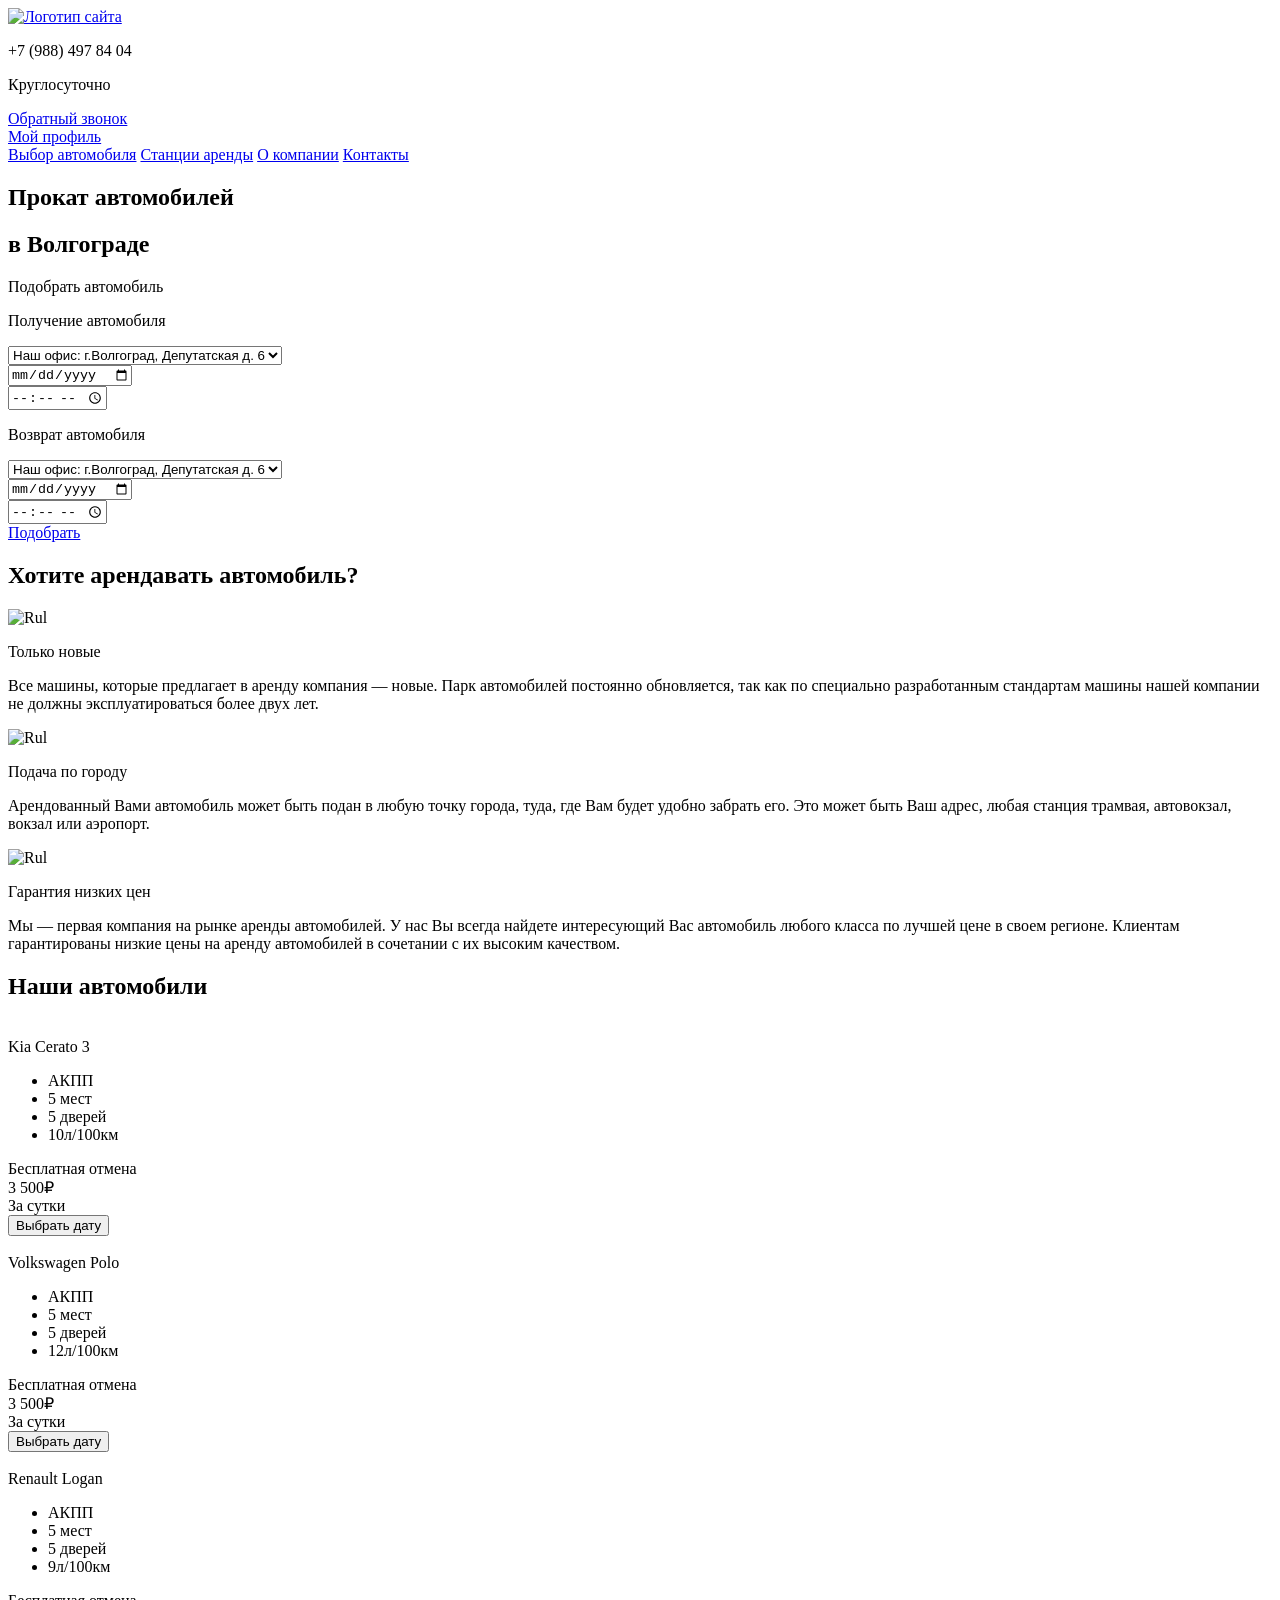
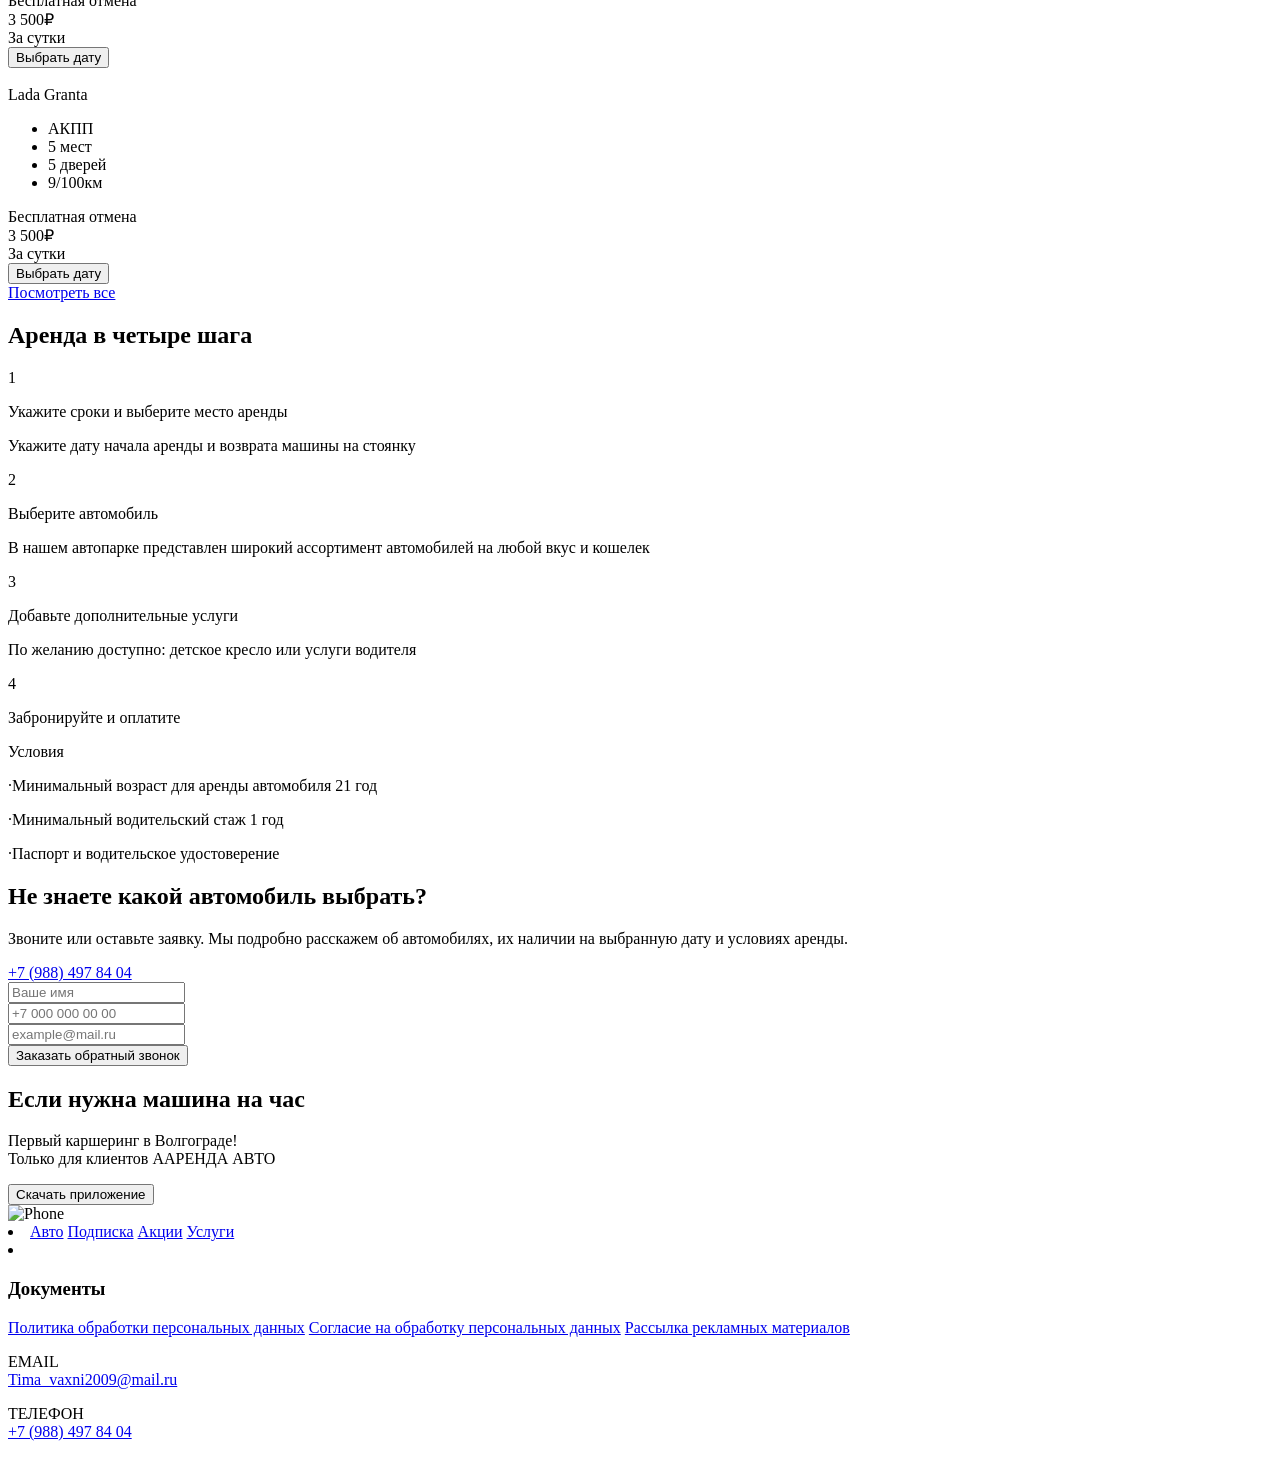
==== практик/html/index.html @ d86d51ca "Add files via upload" ====
<!DOCTYPE html>
<html lang="en">

<head>
    <meta charset="UTF-8">
    <meta name="viewport" content="width=device-width, initial-scale=1.0">
    <link rel="stylesheet" href="/CSS/css.css">
    <link rel="preconnect" href="https://fonts.googleapis.com">
    <link rel="preconnect" href="https://fonts.gstatic.com" crossorigin>
    <link href="https://fonts.googleapis.com/css2?family=Montserrat:ital,wght@0,100..900;1,100..900&display=swap" rel="stylesheet">
    <title>Главная страница</title>
</head>
<body class="body">
    <header class="header">
        <div class="header-container container">
            <div class="header__inner">
                <div class="header__innerleft-right">
                    <div class="header__inner-left">
                        <div class="header__logo">
                            <a href="/HTML/Index.html" class="header__logoLink">
                                <img src="/PNG/Logo.png" alt="Логотип сайта" class="header-logoImg">
                            </a>
                        </div>
                    </div>
                    <div class="header__inner-right">
                        <div class="header__inner-number">
                            <p class="header__number">+7 (988) 497 84 04<p class="header__numberr">Круглосуточно</p>
                        </div>
                        <div class="header__inner-backcall">
                            <a href="tel:+79884978404" class="header-backcall">Обратный звонок</a>
                        </div>
                        <div class="header__inner-profile">
                            <a href="/" class="header-profile">Мой профиль</a>
                        </div>
                    </div>
                </div>
                <div class="header__inner-down">
                    <div class="header_down">
                        <a href="/" class="header_down-text">Выбор автомобиля</a>
                        <a href="/" class="header_down-text">Станции аренды</a>
                        <a href="/" class="header_down-text">О компании</a>
                        <a href="/" class="header_down-text">Контакты</a>
                    </div>
                </div>
            </div>
        </div>
    </header>
    <main class="main">
        <section class="auto">
            <div class="auto__inner">
                <div class="auto__inner-nadpis">
                    <h2 class="auto-nadpis">Прокат автомобилей<br><h2 class="auto-napis2">в Волгограде</h2>
                </div>
                <div class="auto__inner-auto">
                    <div class="auto-Title">
                        <p class="auto---Title">Подобрать автомобиль</p>
                    </div>
                    <div class="auto__inner-m">
                        <div class="auto-itemTitle">
                            <p class="auto--itemTitle">Получение автомобиля</p>
                        </div>
                        <div class="auto-item">
                            <div class="auto-itemPlace">
                                <select id="addressSelect" class="styled-select">
                                    <option value="1">Наш офис: г.Волгоград, Депутатская д. 6</option>
                                    <option value="2">Остановка менделеева</option>
                                    <option value="3">Корпус ВТК на металлургов</option>
                                    <option value="4">Аэропорт</option>
                                    <option value="5">Дома Сани и Максима</option>
                                </select>
                            </div>
                            <div class="itemDate">
                                <input type="date" name="birthdate" class="input">
                            </div>
                            <div class="itemTime">
                                <input type="time" name="appointment" class="input">
                            </div>
                        </div>
                        <div class="auto---itemTitle">
                            <div class="auto-itemTitle">
                                <p class="auto--itemTitle">Возврат автомобиля</p>
                            </div>
                            <div class="auto-item">
                                <div class="auto-itemPlace">
                                    <select id="addressSelec" class="styled-select">
                                        <option value="1">Наш офис: г.Волгоград, Депутатская д. 6</option>
                                        <option value="2">Остановка менделеева</option>
                                        <option value="3">Корпус ВТК на металлургов</option>
                                        <option value="4">Аэропорт</option>
                                        <option value="5">Дома Сани и Максима</option>
                                    </select>
                                </div>
                                <div class="itemDate">
                                    <input type="date" name="birthdate" class="input">
                                </div>
                                <div class="itemTime">
                                    <input type="time" name="appointment" class="input">
                                </div>
                            </div>
                        </div>
                    </div>
                    <div class="auto-Select">
                            <a href="/" class="Itemselect">Подобрать</a>
                        </div>
                </div>
            </div>
        </section>
        <section class="arenda">
            <div class="arenda-inner">
                <div class="arenda-top">
                    <h2 class="arenda-topitem">Хотите арендавать автомобиль?</h2>
                </div>
                <div class="arenda-innerbottom">
                    <div class="arenda-bootom">
                        <div class="arenda1">
                            <div class="arenda1-top">
                                <img src="/PNG/Rul.png" alt="Rul" class="arenda1-topimg">
                            </div>
                            <div class="arenda1-bottom">
                                <div class="arenda1-Item">
                                    <p class="arenda1-Iteme">Только новые</p>
                                </div>
                                <div class="arenda1-Itemtitle">
                                    <p class="arenda1-Itemetitle">Все машины, которые предлагает в аренду компания — новые. Парк автомобилей постоянно обновляется, так как по специально разработанным стандартам машины нашей компании не должны эксплуатироваться более двух лет.</p>
                                </div>
                            </div>
                        </div>
                        <div class="arenda2">
                            <div class="arenda1-top">
                                <img src="/PNG/Map.png" alt="Rul" class="arenda1-topimg">
                            </div>
                            <div class="arenda1-bottom">
                                <div class="arenda1-Item">
                                    <p class="arenda1-Iteme">Подача по городу</p>
                                </div>
                                <div class="arenda1-Itemtitle">
                                    <p class="arenda1-Itemetitle">Арендованный Вами автомобиль может быть подан в любую точку города, туда, где Вам будет удобно забрать его. Это может быть Ваш адрес, любая станция трамвая, автовокзал, вокзал или аэропорт.</p>
                                </div>
                            </div>
                        </div>
                        <div class="arenda3">
                            <div class="arenda1-top">
                                <img src="/PNG/Money.png" alt="Rul" class="arenda1-topimg">
                            </div>
                            <div class="arenda1-bottom">
                                <div class="arenda1-Item">
                                    <p class="arenda1-Iteme">Гарантия низких цен</p>
                                </div>
                                <div class="arenda1-Itemtitle">
                                    <p class="arenda1-Itemetitle">Мы — первая компания на рынке аренды автомобилей. У нас Вы всегда найдете интересующий Вас автомобиль любого класса по лучшей цене в своем регионе. Клиентам гарантированы низкие цены на аренду автомобилей в сочетании с их высоким качеством.</p>
                                </div>
                            </div>
                        </div>
                    </div>
                </div>
            </div>
        </section>
        <section class="car">
            <div class="cars-section">
    <h1 class="section-title">Наши автомобили</h1>
    <div class="cars-grid">
        <div class="car-card">
            <img src="/PNG/Car1.png" alt="" class="carimg">
            <div class="cc">
                <div class="car-name">Kia Cerato 3</div>
                <ul class="car-features">
                    <li class="c">АКПП</li>
                    <li class="c">5 мест</li>
                    <li class="c">5 дверей</li>
                    <li class="c">10л/100км</li>
                </ul>
            </div>
            <div class="xx">
                <div class="free-cancel">Бесплатная отмена</div>
                <div class="x">
                    <div class="price">3 500₽</div>
                    <div class="price-per-day">За сутки</div>
                </div>
            </div>
            <button class="choose-btn">Выбрать дату</button>
        </div>
        <div class="car-card">
            <img src="/PNG/Car2.png" alt="" class="carimg">
            <div class="cc">
                <div class="car-name">Volkswagen Polo</div>
                <ul class="car-features">
                    <li class="c">АКПП</li>
                    <li class="c">5 мест</li>
                    <li class="c">5 дверей</li>
                    <li class="c">12л/100км</li>
                </ul>
            </div>
            <div class="xx">
                <div class="free-cancel">Бесплатная отмена</div>
                <div class="x">
                    <div class="price">3 500₽</div>
                    <div class="price-per-day">За сутки</div>
                </div>
            </div>
            <button class="choose-btn">Выбрать дату</button>
        </div>
        <div class="car-card">
            <img src="/PNG/Car3.png" alt="" class="carimg">
            <div class="cc">
                <div class="car-name">Renault Logan</div>
                <ul class="car-features">
                    <li class="c">АКПП</li>
                    <li class="c">5 мест</li>
                    <li class="c">5 дверей</li>
                    <li class="c">9л/100км</li>
                </ul>
            </div>
            <div class="xx">
                <div class="free-cancel">Бесплатная отмена</div>
                <div class="x">
                    <div class="price">3 500₽</div>
                    <div class="price-per-day">За сутки</div>
                </div>
            </div>
            <button class="choose-btn">Выбрать дату</button>
        </div>
        <div class="car-card">
            <img src="/PNG/Car4.png" alt="" class="carimg">
            <div class="cc">
                <div class="car-name">Lada Granta</div>
                <ul class="car-features">
                    <li class="c">АКПП</li>
                    <li class="c">5 мест</li>
                    <li class="c">5 дверей</li>
                    <li class="c">9/100км</li>
                </ul>
            </div>
            <div class="xx">
                <div class="free-cancel">Бесплатная отмена</div>
                <div class="x">
                    <div class="price">3 500₽</div>
                    <div class="price-per-day">За сутки</div>
                </div>
            </div>
            <button class="choose-btn">Выбрать дату</button>
        </div>
    <div class="view-all-wrapper">
        <a href="/" class="view-all">Посмотреть все</a>
    </div>
</div>
        </section>
        <section class="ysl">
            <div class="ysl__inner">
                <div class="ysl-Title">
                    <h1 class="Titleeee">Аренда в четыре шага</h1>
                </div>
                <div class="ysl-itemTitle">
                    <div class="ysl-itemTitleLeft">
                        <div class="sss">
                            <div class="a">
                                <div class="aa">
                                    <p class="Titleee">1</p>
                                </div>
                                <div class="aaa">
                                    <div class="Title">
                                        <p class="Titlee">Укажите сроки и выберите место аренды</p>
                                    </div>
                                    <div class="ItemTitle">
                                        <p class="dddd">Укажите дату начала аренды и возврата машины на стоянку</p>
                                    </div>
                                </div>
                            </div>
                            <div class="s">
                                <div class="sa">
                                    <p class="Titleee">2</p>
                                </div>
                                <div class="saa">
                                    <div class="Title">
                                        <p class="Titlee">Выберите автомобиль</p>
                                    </div>
                                    <div class="ItemTitle">
                                        <p class="dddd">В нашем автопарке представлен широкий ассортимент автомобилей на любой вкус и кошелек</p>
                                    </div>
                                </div>
                            </div>
                        </div>
                        <div class="ddd">
                            <div class="d">
                                <div class="da">
                                    <p class="Titleee">3</p>
                                </div>
                                <div class="daa">
                                    <div class="Title">
                                        <p class="Titlee">Добавьте дополнительные услуги</p>
                                    </div>
                                    <div class="ItemTitle">
                                        <p class="dddd">По желанию доступно: детское кресло или услуги водителя</p>
                                    </div>
                                </div>
                            </div>
                            <div class="f">
                                <div class="fa">
                                    <p class="Titleee">4</p>
                                </div>
                                <div class="faa">
                                    <div class="Title">
                                        <p class="Titlee">Забронируйте и оплатите</p>
                                    </div>
                                </div>
                            </div>
                        </div>
                    </div>
                    <div class="r"><!--  -->
                        <div class="ysl-itemTitleRight">
                            <div class="ysl-itemTitleRightTitle">
                                <p class="g">Условия</p>
                            </div>
                            <div class="z">
                                <div class="ysl-itemTitleRightItemTitle">
                                    <p class="gg">·Минимальный возраст для аренды автомобиля 21 год</p>
                                    <p class="gg">·Минимальный водительский стаж 1 год</p>
                                    <p class="gg">·Паспорт и водительское удостоверение</p>
                                </div>
                            </div>
                        </div>
                    </div>
                </div>
            </div>
        </section>
        <section class="backcall">
            <div class="callback-section">
                <div class="callbackLeft">
                    <h2 class="callback-title">Не знаете какой автомобиль выбрать?</h2>
                    <p class="callback-desc">
                        Звоните или оставьте заявку. Мы подробно расскажем об автомобилях, их наличии на выбранную дату и условиях аренды.
                    </p>
                    <a href="tel:+79884978404" class="callback-phone">+7 (988) 497 84 04</a>
                </div>
                <div class="form-Right">
                    <form class="callback-form" action="#" method="post">
                        <div class="form-field">
                            <input type="text" id="name" name="name" placeholder="Ваше имя" required>
                        </div>
                        <div class="form-field">
                            <input type="tel" id="phone" name="phone" placeholder="+7 000 000 00 00" required>
                        </div>
                        <div class="form-field">
                            <input type="email" id="email" name="email" placeholder="example@mail.ru" required>
                        </div>
                        <button type="submit" class="callback-btn">Заказать обратный звонок</button>
                    </form>
                </div>
            </div>
        </section>
        <section class="Lend">
            <div class="Lend-Inner">
                <div class="TitleLend">
                    <h2 class="lendTitlee">Если нужна машина на час</h2>
                </div>
                <div class="ItemTitleLend">
                    <p class="LendItemm">Первый каршеринг в Волгограде!<br>Только для клиентов ААРЕНДА АВТО</p>
                </div>
                <div class="BottomLend">
                    <button class="LendBottom">Скачать приложение</button>
                </div>
            </div>
            <div class="LendPix">
                <img src="/PNG/Group 5.png" alt="Phone" class="Lendimg">
            </div>
        </section>
    </main>
    <footer class="footer">
        <div class="footer-container container">
            <nav class="footer-navbar">
                <li class="footer-itemAuto">
                    <a href="/" class="footer-itemLink2">Авто</a>
                    <a href="/" class="footer-itemLink2">Подписка</a>
                    <a href="/" class="footer-itemLink2">Акции</a>
                    <a href="/" class="footer-itemLink2">Услуги</a>
                </li>
                <li class="footer-itemDocuments">
                    <h3 class="footer-itemTitle">Документы</h3>
                    <a href="/" class="footer-itemLink1">Политика обработки персональных данных</a>
                    <a href="/" class="footer-itemLink1">Согласие на обработку персональных данных</a>
                    <a href="/" class="footer-itemLink1">Рассылка рекламных материалов</a>
                </li>
                <div class="footer-itemMail-Phone">
                    <p class="footer-email">EMAIL <br><a href="mailto:Tima_vaxni2009@mail.ru" class="footer-emailLink">Tima_vaxni2009@mail.ru</a></p>
                    <p class="footer-phone">ТЕЛЕФОН <br><a href="tel:+79884978404" class="footer-phoneLink">+7 (988) 497 84 04</a></p>
                </div>
            </nav>
        </div>
    </footer>
</body>
</html>
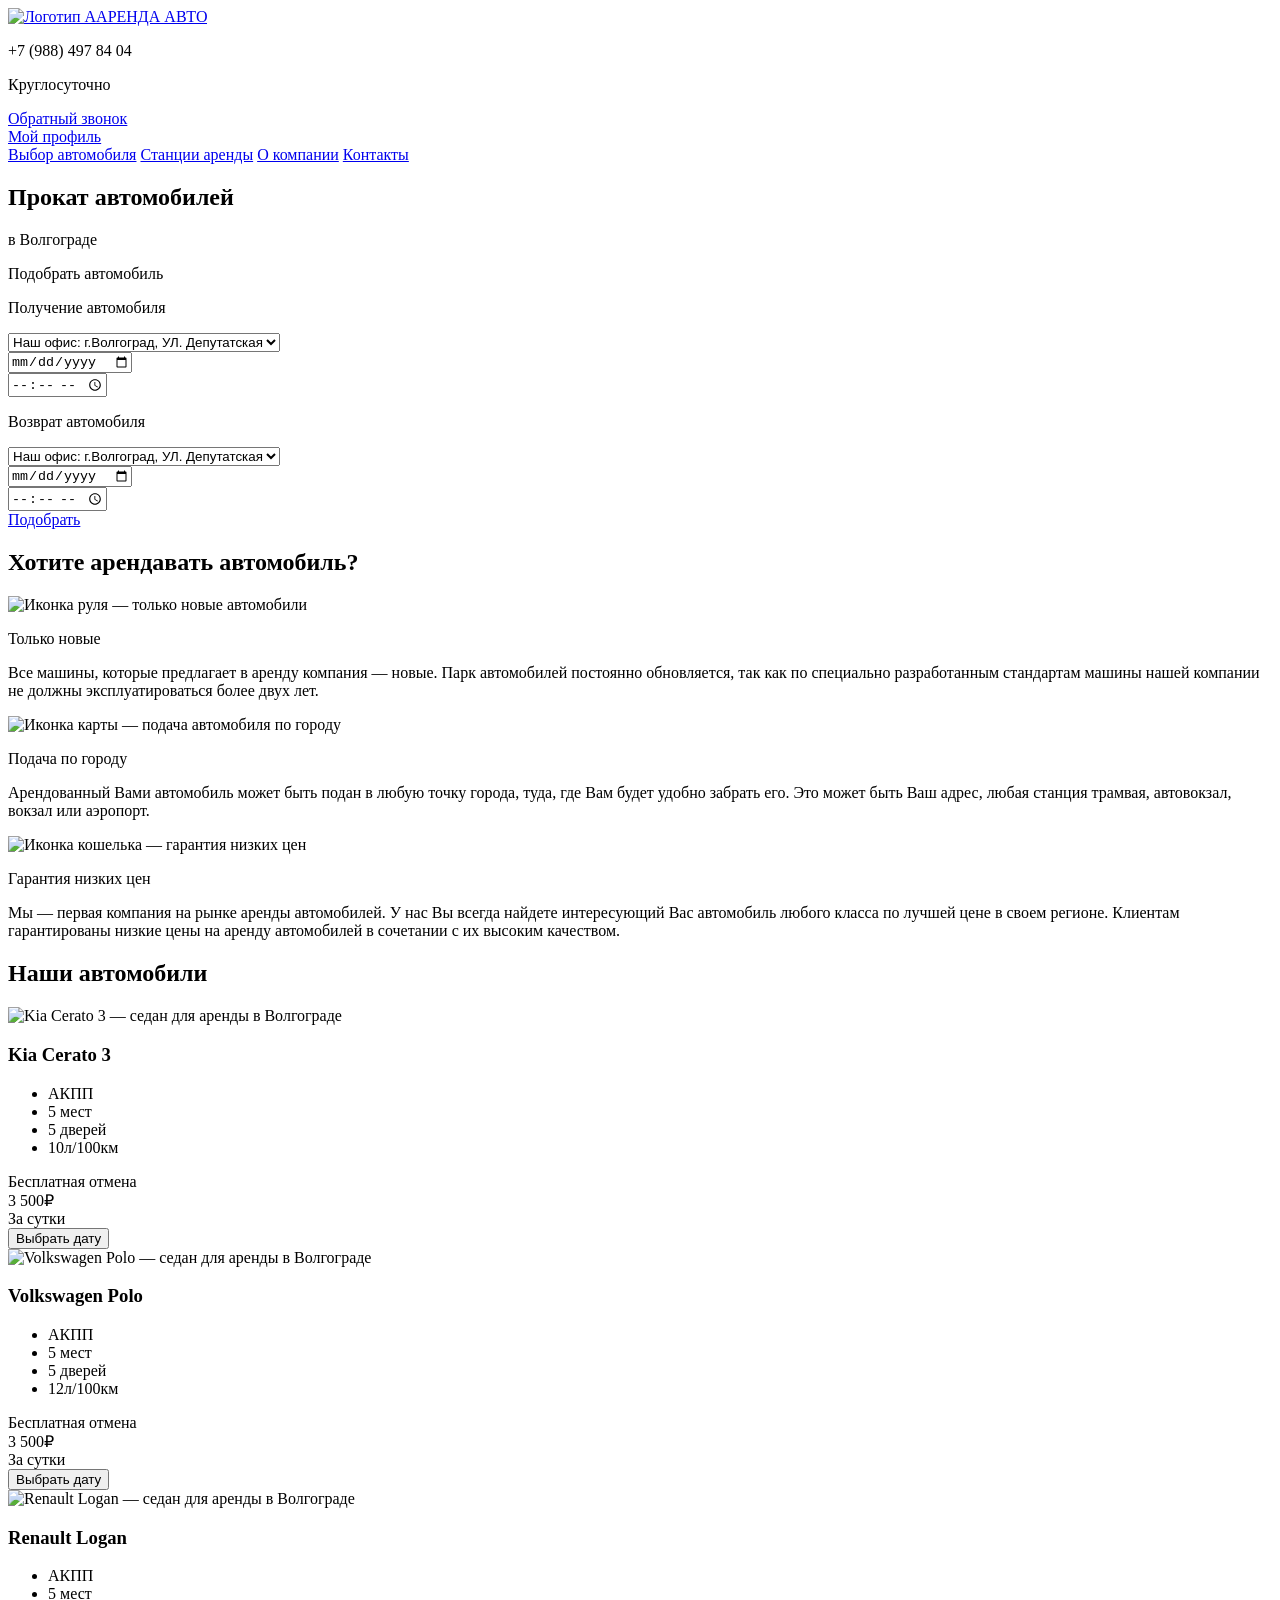
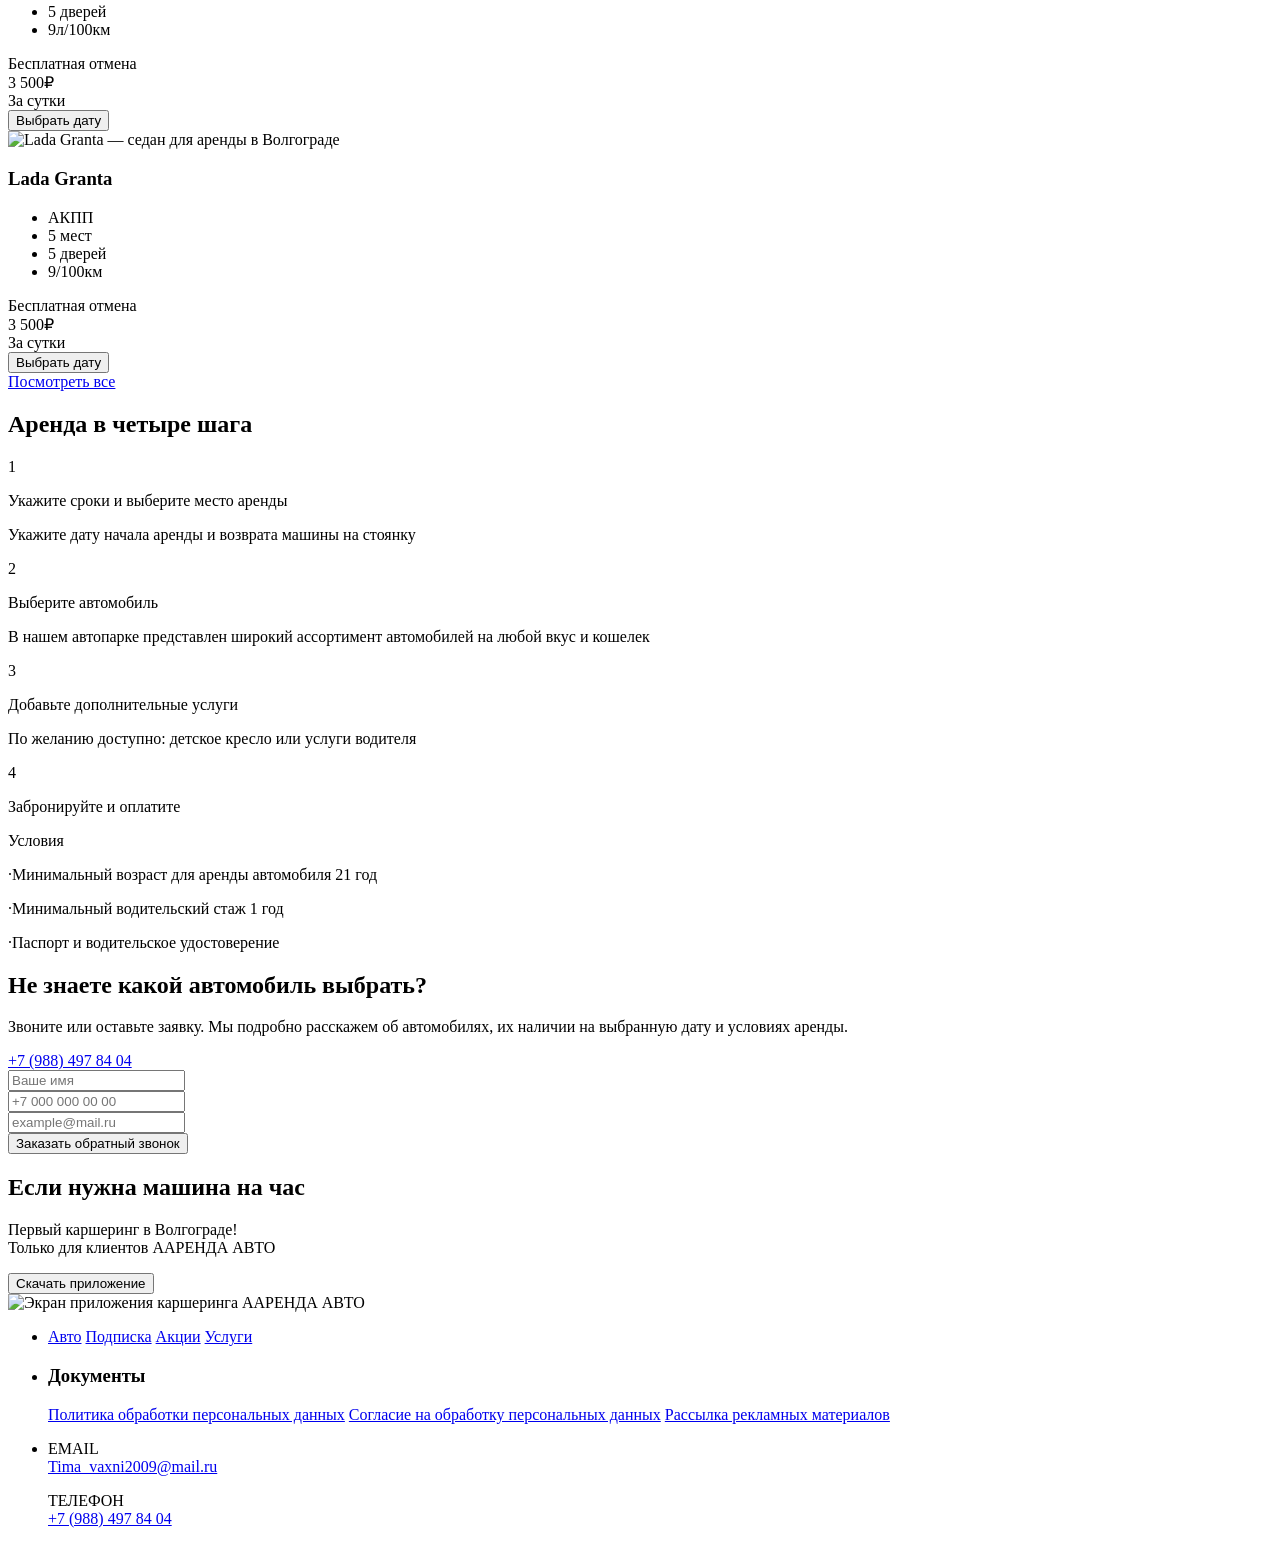
==== commit f8d3b306: "Add files via upload" ====
--- a/практик/html/index.html
+++ b/практик/html/index.html
@@ -1,30 +1,37 @@
 <!DOCTYPE html>
-<html lang="en">
+<html lang="ru">
 
 <head>
     <meta charset="UTF-8">
     <meta name="viewport" content="width=device-width, initial-scale=1.0">
-    <link rel="stylesheet" href="/CSS/css.css">
+    <meta name="description" content="Прокат и аренда автомобилей в Волгограде: новые машины, подача по городу, гарантия низких цен, круглосуточная поддержка.">
+    <link rel="stylesheet" href="/css/style.css">
     <link rel="preconnect" href="https://fonts.googleapis.com">
     <link rel="preconnect" href="https://fonts.gstatic.com" crossorigin>
     <link href="https://fonts.googleapis.com/css2?family=Montserrat:ital,wght@0,100..900;1,100..900&display=swap" rel="stylesheet">
-    <title>Главная страница</title>
+    <title>ААРЕНДА АВТО</title>
 </head>
+
 <body class="body">
+
+    <!-- ==================== HEADER ==================== -->
     <header class="header">
         <div class="header-container container">
             <div class="header__inner">
+
                 <div class="header__innerleft-right">
                     <div class="header__inner-left">
                         <div class="header__logo">
-                            <a href="/HTML/Index.html" class="header__logoLink">
-                                <img src="/PNG/Logo.png" alt="Логотип сайта" class="header-logoImg">
+                            <a href="/HTML/Index.html" class="header__logoLink" aria-label="ААРЕНДА АВТО — на главную">
+                                <img src="/PNG/Logo.png" alt="Логотип ААРЕНДА АВТО" class="header-logoImg" width="111">
                             </a>
                         </div>
                     </div>
+
                     <div class="header__inner-right">
                         <div class="header__inner-number">
-                            <p class="header__number">+7 (988) 497 84 04<p class="header__numberr">Круглосуточно</p>
+                            <p class="header__number">+7 (988) 497 84 04</p>
+                            <p class="header__numberr">Круглосуточно</p>
                         </div>
                         <div class="header__inner-backcall">
                             <a href="tel:+79884978404" class="header-backcall">Обратный звонок</a>
@@ -34,87 +41,103 @@
                         </div>
                     </div>
                 </div>
-                <div class="header__inner-down">
+
+                <nav class="header__inner-down" aria-label="Основная навигация">
                     <div class="header_down">
                         <a href="/" class="header_down-text">Выбор автомобиля</a>
                         <a href="/" class="header_down-text">Станции аренды</a>
                         <a href="/" class="header_down-text">О компании</a>
                         <a href="/" class="header_down-text">Контакты</a>
                     </div>
-                </div>
+                </nav>
+
             </div>
         </div>
     </header>
+
+    <!-- ==================== MAIN ==================== -->
     <main class="main">
-        <section class="auto">
+
+        <!-- ===== HERO / Форма подбора ===== -->
+        <section class="auto" aria-labelledby="hero-title">
             <div class="auto__inner">
+
                 <div class="auto__inner-nadpis">
-                    <h2 class="auto-nadpis">Прокат автомобилей<br><h2 class="auto-napis2">в Волгограде</h2>
-                </div>
-                <div class="auto__inner-auto">
+                    <h1 class="auto-nadpis" id="hero-title">Прокат автомобилей</h1>
+                    <p class="auto-napis2">в Волгограде</p>
+                </div>
+
+                <form class="auto__inner-auto" action="#" method="get" aria-label="Подбор автомобиля">
                     <div class="auto-Title">
                         <p class="auto---Title">Подобрать автомобиль</p>
                     </div>
+
                     <div class="auto__inner-m">
+
                         <div class="auto-itemTitle">
                             <p class="auto--itemTitle">Получение автомобиля</p>
                         </div>
                         <div class="auto-item">
                             <div class="auto-itemPlace">
-                                <select id="addressSelect" class="styled-select">
-                                    <option value="1">Наш офис: г.Волгоград, Депутатская д. 6</option>
-                                    <option value="2">Остановка менделеева</option>
-                                    <option value="3">Корпус ВТК на металлургов</option>
+                                <select id="addressSelect" name="pickup-address" class="styled-select" aria-label="Место получения автомобиля">
+                                    <option value="1">Наш офис: г.Волгоград, УЛ. Депутатская</option>
+                                    <option value="2">Авто-Вокзал</option>
+                                    <option value="3">Вокзал</option>
                                     <option value="4">Аэропорт</option>
-                                    <option value="5">Дома Сани и Максима</option>
                                 </select>
                             </div>
                             <div class="itemDate">
-                                <input type="date" name="birthdate" class="input">
+                                <input type="date" id="pickup-date" name="pickup-date" class="input" aria-label="Дата получения">
                             </div>
                             <div class="itemTime">
-                                <input type="time" name="appointment" class="input">
-                            </div>
-                        </div>
+                                <input type="time" id="pickup-time" name="pickup-time" class="input" aria-label="Время получения">
+                            </div>
+                        </div>
+
                         <div class="auto---itemTitle">
                             <div class="auto-itemTitle">
                                 <p class="auto--itemTitle">Возврат автомобиля</p>
                             </div>
                             <div class="auto-item">
                                 <div class="auto-itemPlace">
-                                    <select id="addressSelec" class="styled-select">
-                                        <option value="1">Наш офис: г.Волгоград, Депутатская д. 6</option>
-                                        <option value="2">Остановка менделеева</option>
-                                        <option value="3">Корпус ВТК на металлургов</option>
-                                        <option value="4">Аэропорт</option>
-                                        <option value="5">Дома Сани и Максима</option>
+                                    <select id="addressSelec" name="return-address" class="styled-select" aria-label="Место возврата автомобиля">
+                                    <option value="1">Наш офис: г.Волгоград, УЛ. Депутатская</option>
+                                    <option value="2">Авто-Вокзал</option>
+                                    <option value="3">Вокзал</option>
+                                    <option value="4">Аэропорт</option>
                                     </select>
                                 </div>
                                 <div class="itemDate">
-                                    <input type="date" name="birthdate" class="input">
+                                    <input type="date" id="return-date" name="return-date" class="input" aria-label="Дата возврата">
                                 </div>
                                 <div class="itemTime">
-                                    <input type="time" name="appointment" class="input">
-                                </div>
-                            </div>
-                        </div>
-                    </div>
+                                    <input type="time" id="return-time" name="return-time" class="input" aria-label="Время возврата">
+                                </div>
+                            </div>
+                        </div>
+
+                    </div>
+
                     <div class="auto-Select">
-                            <a href="/" class="Itemselect">Подобрать</a>
-                        </div>
-                </div>
-            </div>
-        </section>
-        <section class="arenda">
+                        <a href="/" class="Itemselect">Подобрать</a>
+                    </div>
+                </form>
+
+            </div>
+        </section>
+
+        <!-- ===== ПРЕИМУЩЕСТВА ===== -->
+        <section class="arenda" aria-labelledby="arenda-title">
             <div class="arenda-inner">
                 <div class="arenda-top">
-                    <h2 class="arenda-topitem">Хотите арендавать автомобиль?</h2>
+                    <h2 class="arenda-topitem" id="arenda-title">Хотите арендавать автомобиль?</h2>
                 </div>
                 <div class="arenda-innerbottom">
                     <div class="arenda-bootom">
-                        <div class="arenda1">
+
+                        <article class="arenda1">
                             <div class="arenda1-top">
-                                <img src="/PNG/Rul.png" alt="Rul" class="arenda1-topimg">
+                                <img src="/PNG/Rul.png" alt="Иконка руля — только новые автомобили" class="arenda1-topimg">
                             </div>
                             <div class="arenda1-bottom">
                                 <div class="arenda1-Item">
@@ -124,10 +147,11 @@
                                     <p class="arenda1-Itemetitle">Все машины, которые предлагает в аренду компания — новые. Парк автомобилей постоянно обновляется, так как по специально разработанным стандартам машины нашей компании не должны эксплуатироваться более двух лет.</p>
                                 </div>
                             </div>
-                        </div>
-                        <div class="arenda2">
+                        </article>
+
+                        <article class="arenda2">
                             <div class="arenda1-top">
-                                <img src="/PNG/Map.png" alt="Rul" class="arenda1-topimg">
+                                <img src="/PNG/Map.png" alt="Иконка карты — подача автомобиля по городу" class="arenda1-topimg">
                             </div>
                             <div class="arenda1-bottom">
                                 <div class="arenda1-Item">
@@ -137,10 +161,11 @@
                                     <p class="arenda1-Itemetitle">Арендованный Вами автомобиль может быть подан в любую точку города, туда, где Вам будет удобно забрать его. Это может быть Ваш адрес, любая станция трамвая, автовокзал, вокзал или аэропорт.</p>
                                 </div>
                             </div>
-                        </div>
-                        <div class="arenda3">
+                        </article>
+
+                        <article class="arenda3">
                             <div class="arenda1-top">
-                                <img src="/PNG/Money.png" alt="Rul" class="arenda1-topimg">
+                                <img src="/PNG/Money.png" alt="Иконка кошелька — гарантия низких цен" class="arenda1-topimg">
                             </div>
                             <div class="arenda1-bottom">
                                 <div class="arenda1-Item">
@@ -150,109 +175,125 @@
                                     <p class="arenda1-Itemetitle">Мы — первая компания на рынке аренды автомобилей. У нас Вы всегда найдете интересующий Вас автомобиль любого класса по лучшей цене в своем регионе. Клиентам гарантированы низкие цены на аренду автомобилей в сочетании с их высоким качеством.</p>
                                 </div>
                             </div>
-                        </div>
-                    </div>
-                </div>
-            </div>
-        </section>
-        <section class="car">
+                        </article>
+
+                    </div>
+                </div>
+            </div>
+        </section>
+
+        <!-- ===== КАТАЛОГ АВТОМОБИЛЕЙ ===== -->
+        <section class="car" aria-labelledby="cars-title">
             <div class="cars-section">
-    <h1 class="section-title">Наши автомобили</h1>
-    <div class="cars-grid">
-        <div class="car-card">
-            <img src="/PNG/Car1.png" alt="" class="carimg">
-            <div class="cc">
-                <div class="car-name">Kia Cerato 3</div>
-                <ul class="car-features">
-                    <li class="c">АКПП</li>
-                    <li class="c">5 мест</li>
-                    <li class="c">5 дверей</li>
-                    <li class="c">10л/100км</li>
-                </ul>
-            </div>
-            <div class="xx">
-                <div class="free-cancel">Бесплатная отмена</div>
-                <div class="x">
-                    <div class="price">3 500₽</div>
-                    <div class="price-per-day">За сутки</div>
-                </div>
-            </div>
-            <button class="choose-btn">Выбрать дату</button>
-        </div>
-        <div class="car-card">
-            <img src="/PNG/Car2.png" alt="" class="carimg">
-            <div class="cc">
-                <div class="car-name">Volkswagen Polo</div>
-                <ul class="car-features">
-                    <li class="c">АКПП</li>
-                    <li class="c">5 мест</li>
-                    <li class="c">5 дверей</li>
-                    <li class="c">12л/100км</li>
-                </ul>
-            </div>
-            <div class="xx">
-                <div class="free-cancel">Бесплатная отмена</div>
-                <div class="x">
-                    <div class="price">3 500₽</div>
-                    <div class="price-per-day">За сутки</div>
-                </div>
-            </div>
-            <button class="choose-btn">Выбрать дату</button>
-        </div>
-        <div class="car-card">
-            <img src="/PNG/Car3.png" alt="" class="carimg">
-            <div class="cc">
-                <div class="car-name">Renault Logan</div>
-                <ul class="car-features">
-                    <li class="c">АКПП</li>
-                    <li class="c">5 мест</li>
-                    <li class="c">5 дверей</li>
-                    <li class="c">9л/100км</li>
-                </ul>
-            </div>
-            <div class="xx">
-                <div class="free-cancel">Бесплатная отмена</div>
-                <div class="x">
-                    <div class="price">3 500₽</div>
-                    <div class="price-per-day">За сутки</div>
-                </div>
-            </div>
-            <button class="choose-btn">Выбрать дату</button>
-        </div>
-        <div class="car-card">
-            <img src="/PNG/Car4.png" alt="" class="carimg">
-            <div class="cc">
-                <div class="car-name">Lada Granta</div>
-                <ul class="car-features">
-                    <li class="c">АКПП</li>
-                    <li class="c">5 мест</li>
-                    <li class="c">5 дверей</li>
-                    <li class="c">9/100км</li>
-                </ul>
-            </div>
-            <div class="xx">
-                <div class="free-cancel">Бесплатная отмена</div>
-                <div class="x">
-                    <div class="price">3 500₽</div>
-                    <div class="price-per-day">За сутки</div>
-                </div>
-            </div>
-            <button class="choose-btn">Выбрать дату</button>
-        </div>
-    <div class="view-all-wrapper">
-        <a href="/" class="view-all">Посмотреть все</a>
-    </div>
-</div>
-        </section>
-        <section class="ysl">
+                <h2 class="section-title" id="cars-title">Наши автомобили</h2>
+
+                <div class="cars-grid">
+
+                    <article class="car-card">
+                        <img src="/PNG/Car1.png" alt="Kia Cerato 3 — седан для аренды в Волгограде" class="carimg" loading="lazy">
+                        <div class="cc">
+                            <h3 class="car-name">Kia Cerato 3</h3>
+                            <ul class="car-features">
+                                <li class="c">АКПП</li>
+                                <li class="c">5 мест</li>
+                                <li class="c">5 дверей</li>
+                                <li class="c">10л/100км</li>
+                            </ul>
+                        </div>
+                        <div class="xx">
+                            <div class="free-cancel">Бесплатная отмена</div>
+                            <div class="x">
+                                <div class="price">3 500₽</div>
+                                <div class="price-per-day">За сутки</div>
+                            </div>
+                        </div>
+                        <button type="button" class="choose-btn">Выбрать дату</button>
+                    </article>
+
+                    <article class="car-card">
+                        <img src="/PNG/Car2.png" alt="Volkswagen Polo — седан для аренды в Волгограде" class="carimg" loading="lazy">
+                        <div class="cc">
+                            <h3 class="car-name">Volkswagen Polo</h3>
+                            <ul class="car-features">
+                                <li class="c">АКПП</li>
+                                <li class="c">5 мест</li>
+                                <li class="c">5 дверей</li>
+                                <li class="c">12л/100км</li>
+                            </ul>
+                        </div>
+                        <div class="xx">
+                            <div class="free-cancel">Бесплатная отмена</div>
+                            <div class="x">
+                                <div class="price">3 500₽</div>
+                                <div class="price-per-day">За сутки</div>
+                            </div>
+                        </div>
+                        <button type="button" class="choose-btn">Выбрать дату</button>
+                    </article>
+
+                    <article class="car-card">
+                        <img src="/PNG/Car3.png" alt="Renault Logan — седан для аренды в Волгограде" class="carimg" loading="lazy">
+                        <div class="cc">
+                            <h3 class="car-name">Renault Logan</h3>
+                            <ul class="car-features">
+                                <li class="c">АКПП</li>
+                                <li class="c">5 мест</li>
+                                <li class="c">5 дверей</li>
+                                <li class="c">9л/100км</li>
+                            </ul>
+                        </div>
+                        <div class="xx">
+                            <div class="free-cancel">Бесплатная отмена</div>
+                            <div class="x">
+                                <div class="price">3 500₽</div>
+                                <div class="price-per-day">За сутки</div>
+                            </div>
+                        </div>
+                        <button type="button" class="choose-btn">Выбрать дату</button>
+                    </article>
+
+                    <article class="car-card">
+                        <img src="/PNG/Car4.png" alt="Lada Granta — седан для аренды в Волгограде" class="carimg" loading="lazy">
+                        <div class="cc">
+                            <h3 class="car-name">Lada Granta</h3>
+                            <ul class="car-features">
+                                <li class="c">АКПП</li>
+                                <li class="c">5 мест</li>
+                                <li class="c">5 дверей</li>
+                                <li class="c">9/100км</li>
+                            </ul>
+                        </div>
+                        <div class="xx">
+                            <div class="free-cancel">Бесплатная отмена</div>
+                            <div class="x">
+                                <div class="price">3 500₽</div>
+                                <div class="price-per-day">За сутки</div>
+                            </div>
+                        </div>
+                        <button type="button" class="choose-btn">Выбрать дату</button>
+                    </article>
+
+                    <div class="view-all-wrapper">
+                        <a href="/" class="view-all">Посмотреть все</a>
+                    </div>
+
+                </div>
+            </div>
+        </section>
+
+        <!-- ===== ЭТАПЫ АРЕНДЫ ===== -->
+        <section class="ysl" aria-labelledby="ysl-title">
             <div class="ysl__inner">
                 <div class="ysl-Title">
-                    <h1 class="Titleeee">Аренда в четыре шага</h1>
-                </div>
+                    <h2 class="Titleeee" id="ysl-title">Аренда в четыре шага</h2>
+                </div>
+
                 <div class="ysl-itemTitle">
                     <div class="ysl-itemTitleLeft">
+
                         <div class="sss">
-                            <div class="a">
+
+                            <article class="a">
                                 <div class="aa">
                                     <p class="Titleee">1</p>
                                 </div>
@@ -264,8 +305,9 @@
                                         <p class="dddd">Укажите дату начала аренды и возврата машины на стоянку</p>
                                     </div>
                                 </div>
-                            </div>
-                            <div class="s">
+                            </article>
+
+                            <article class="s">
                                 <div class="sa">
                                     <p class="Titleee">2</p>
                                 </div>
@@ -277,10 +319,13 @@
                                         <p class="dddd">В нашем автопарке представлен широкий ассортимент автомобилей на любой вкус и кошелек</p>
                                     </div>
                                 </div>
-                            </div>
-                        </div>
+                            </article>
+
+                        </div>
+
                         <div class="ddd">
-                            <div class="d">
+
+                            <article class="d">
                                 <div class="da">
                                     <p class="Titleee">3</p>
                                 </div>
@@ -292,8 +337,9 @@
                                         <p class="dddd">По желанию доступно: детское кресло или услуги водителя</p>
                                     </div>
                                 </div>
-                            </div>
-                            <div class="f">
+                            </article>
+
+                            <article class="f">
                                 <div class="fa">
                                     <p class="Titleee">4</p>
                                 </div>
@@ -302,10 +348,13 @@
                                         <p class="Titlee">Забронируйте и оплатите</p>
                                     </div>
                                 </div>
-                            </div>
-                        </div>
-                    </div>
-                    <div class="r"><!--  -->
+                            </article>
+
+                        </div>
+
+                    </div>
+
+                    <aside class="r" aria-label="Условия аренды">
                         <div class="ysl-itemTitleRight">
                             <div class="ysl-itemTitleRightTitle">
                                 <p class="g">Условия</p>
@@ -318,73 +367,91 @@
                                 </div>
                             </div>
                         </div>
-                    </div>
-                </div>
-            </div>
-        </section>
-        <section class="backcall">
+                    </aside>
+
+                </div>
+            </div>
+        </section>
+
+        <!-- ===== ОБРАТНЫЙ ЗВОНОК ===== -->
+        <section class="backcall" aria-labelledby="callback-title">
             <div class="callback-section">
+
                 <div class="callbackLeft">
-                    <h2 class="callback-title">Не знаете какой автомобиль выбрать?</h2>
+                    <h2 class="callback-title" id="callback-title">Не знаете какой автомобиль выбрать?</h2>
                     <p class="callback-desc">
                         Звоните или оставьте заявку. Мы подробно расскажем об автомобилях, их наличии на выбранную дату и условиях аренды.
                     </p>
                     <a href="tel:+79884978404" class="callback-phone">+7 (988) 497 84 04</a>
                 </div>
+
                 <div class="form-Right">
                     <form class="callback-form" action="#" method="post">
                         <div class="form-field">
-                            <input type="text" id="name" name="name" placeholder="Ваше имя" required>
+                            <input type="text" id="name" name="name" placeholder="Ваше имя" required aria-label="Ваше имя">
                         </div>
                         <div class="form-field">
-                            <input type="tel" id="phone" name="phone" placeholder="+7 000 000 00 00" required>
+                            <input type="tel" id="phone" name="phone" placeholder="+7 000 000 00 00" required aria-label="Телефон">
                         </div>
                         <div class="form-field">
-                            <input type="email" id="email" name="email" placeholder="example@mail.ru" required>
+                            <input type="email" id="email" name="email" placeholder="example@mail.ru" required aria-label="Email">
                         </div>
                         <button type="submit" class="callback-btn">Заказать обратный звонок</button>
                     </form>
                 </div>
-            </div>
-        </section>
-        <section class="Lend">
+
+            </div>
+        </section>
+
+        <!-- ===== КАРШЕРИНГ ===== -->
+        <section class="Lend" aria-labelledby="lend-title">
             <div class="Lend-Inner">
                 <div class="TitleLend">
-                    <h2 class="lendTitlee">Если нужна машина на час</h2>
+                    <h2 class="lendTitlee" id="lend-title">Если нужна машина на час</h2>
                 </div>
                 <div class="ItemTitleLend">
                     <p class="LendItemm">Первый каршеринг в Волгограде!<br>Только для клиентов ААРЕНДА АВТО</p>
                 </div>
                 <div class="BottomLend">
-                    <button class="LendBottom">Скачать приложение</button>
+                    <button type="button" class="LendBottom">Скачать приложение</button>
                 </div>
             </div>
             <div class="LendPix">
-                <img src="/PNG/Group 5.png" alt="Phone" class="Lendimg">
-            </div>
-        </section>
+                <img src="/PNG/Group 5.png" alt="Экран приложения каршеринга ААРЕНДА АВТО" class="Lendimg" loading="lazy">
+            </div>
+        </section>
+
     </main>
+
+    <!-- ==================== FOOTER ==================== -->
     <footer class="footer">
         <div class="footer-container container">
-            <nav class="footer-navbar">
-                <li class="footer-itemAuto">
-                    <a href="/" class="footer-itemLink2">Авто</a>
-                    <a href="/" class="footer-itemLink2">Подписка</a>
-                    <a href="/" class="footer-itemLink2">Акции</a>
-                    <a href="/" class="footer-itemLink2">Услуги</a>
-                </li>
-                <li class="footer-itemDocuments">
-                    <h3 class="footer-itemTitle">Документы</h3>
-                    <a href="/" class="footer-itemLink1">Политика обработки персональных данных</a>
-                    <a href="/" class="footer-itemLink1">Согласие на обработку персональных данных</a>
-                    <a href="/" class="footer-itemLink1">Рассылка рекламных материалов</a>
-                </li>
-                <div class="footer-itemMail-Phone">
-                    <p class="footer-email">EMAIL <br><a href="mailto:Tima_vaxni2009@mail.ru" class="footer-emailLink">Tima_vaxni2009@mail.ru</a></p>
-                    <p class="footer-phone">ТЕЛЕФОН <br><a href="tel:+79884978404" class="footer-phoneLink">+7 (988) 497 84 04</a></p>
-                </div>
+            <nav aria-label="Навигация в подвале">
+                <ul class="footer-navbar">
+
+                    <li class="footer-itemAuto">
+                        <a href="/" class="footer-itemLink2">Авто</a>
+                        <a href="/" class="footer-itemLink2">Подписка</a>
+                        <a href="/" class="footer-itemLink2">Акции</a>
+                        <a href="/" class="footer-itemLink2">Услуги</a>
+                    </li>
+
+                    <li class="footer-itemDocuments">
+                        <h3 class="footer-itemTitle">Документы</h3>
+                        <a href="/" class="footer-itemLink1">Политика обработки персональных данных</a>
+                        <a href="/" class="footer-itemLink1">Согласие на обработку персональных данных</a>
+                        <a href="/" class="footer-itemLink1">Рассылка рекламных материалов</a>
+                    </li>
+
+                    <li class="footer-itemMail-Phone">
+                        <p class="footer-email">EMAIL <br><a href="mailto:Tima_vaxni2009@mail.ru" class="footer-emailLink">Tima_vaxni2009@mail.ru</a></p>
+                        <p class="footer-phone">ТЕЛЕФОН <br><a href="tel:+79884978404" class="footer-phoneLink">+7 (988) 497 84 04</a></p>
+                    </li>
+
+                </ul>
             </nav>
         </div>
     </footer>
+
 </body>
 </html>
